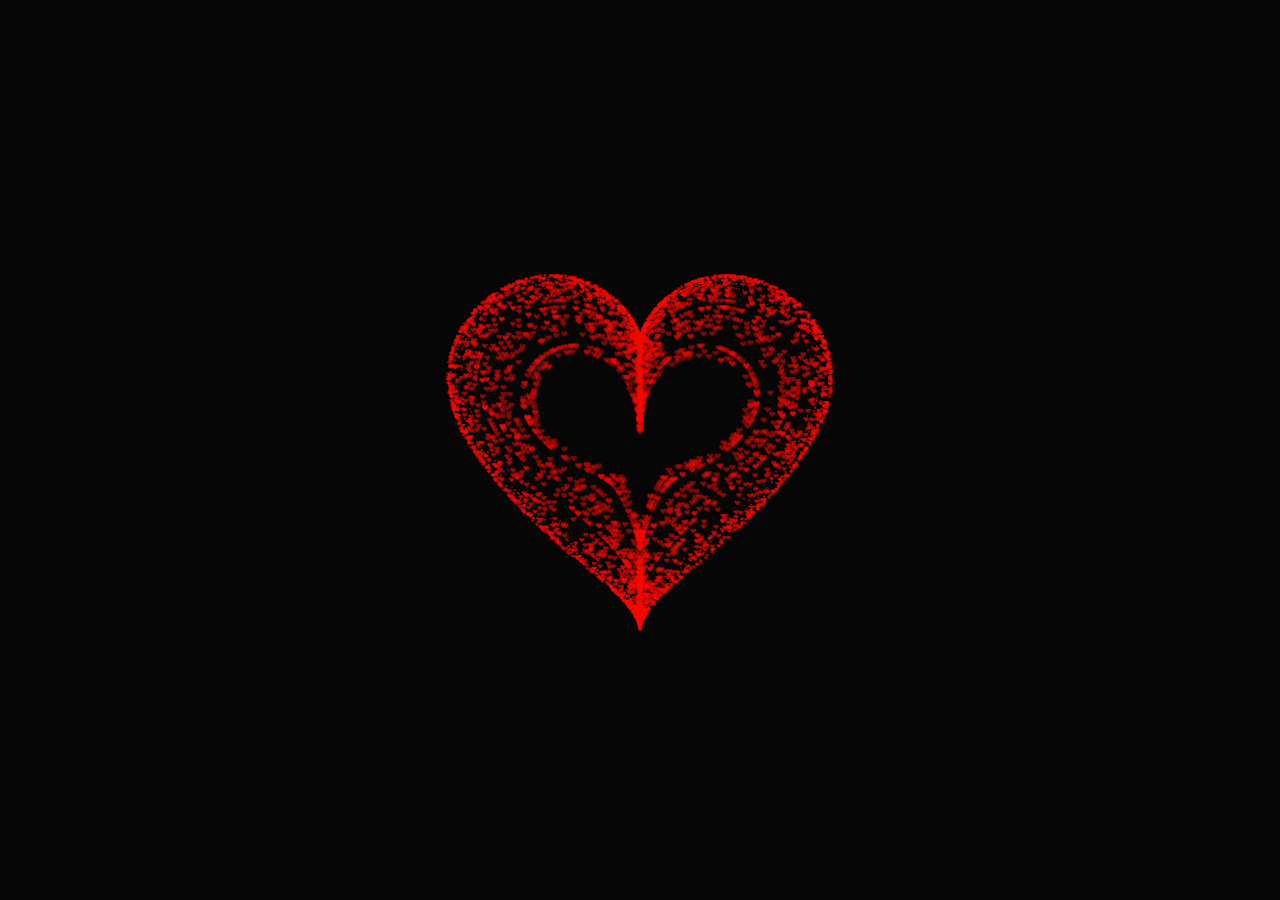
==== index2.html @ 2ffbbf79 "Add files via upload" ====
<!DOCTYPE HTML PUBLIC "-//W3C//DTD HTML 4.0 Transitional//EN">
<HTML>
 <HEAD>
  <TITLE> Bùi Duy Khởi tặng bạn MỴ </TITLE>
  <META NAME="Generator" CONTENT="EditPlus">
  <META NAME="Author" CONTENT="">
  <META NAME="Keywords" CONTENT="">
  <META NAME="Description" CONTENT="">
  <link rel="stylesheet" href="style.css">
  <style>
  html, body {
  height: 100%;
  padding: 0;
  margin: 0;
  background: rgba(0, 0, 0, 0.851);
}
canvas {
  position: absolute;
  width: 100%;
  height: 100%;
}
  </style>
 </HEAD>
 <BODY>
  <div class="box">
    <canvas id="pinkboard"></canvas>
  </div>
<script>
var settings = {
  particles: {
    length:   10000, // maximum amount of particles
    duration:   4, // particle duration in sec
    velocity: 80, // particle velocity in pixels/sec
    effect: -1.3, // play with this for a nice effect
    size:      8, // particle size in pixels
  },
};
/*
 */
(function(){var b=0;var c=["ms","moz","webkit","o"];for(var a=0;a<c.length&&!window.requestAnimationFrame;++a){window.requestAnimationFrame=window[c[a]+"RequestAnimationFrame"];window.cancelAnimationFrame=window[c[a]+"CancelAnimationFrame"]||window[c[a]+"CancelRequestAnimationFrame"]}if(!window.requestAnimationFrame){window.requestAnimationFrame=function(h,e){var d=new Date().getTime();var f=Math.max(0,16-(d-b));var g=window.setTimeout(function(){h(d+f)},f);b=d+f;return g}}if(!window.cancelAnimationFrame){window.cancelAnimationFrame=function(d){clearTimeout(d)}}}());
/*
 * Point class
 */
var Point = (function() {
  function Point(x, y) {
    this.x = (typeof x !== 'undefined') ? x : 0;
    this.y = (typeof y !== 'undefined') ? y : 0;
  }
  Point.prototype.clone = function() {
    return new Point(this.x, this.y);
  };
  Point.prototype.length = function(length) {
    if (typeof length == 'undefined')
      return Math.sqrt(this.x * this.x + this.y * this.y);
    this.normalize();
    this.x *= length;
    this.y *= length;
    return this;
  };
  Point.prototype.normalize = function() {
    var length = this.length();
    this.x /= length;
    this.y /= length;
    return this;
  };
  return Point;
})();
/*
 * Particle class
 */
var Particle = (function() {
  function Particle() {
    this.position = new Point();
    this.velocity = new Point();
    this.acceleration = new Point();
    this.age = 0;
  }
  Particle.prototype.initialize = function(x, y, dx, dy) {
    this.position.x = x;
    this.position.y = y;
    this.velocity.x = dx;
    this.velocity.y = dy;
    this.acceleration.x = dx * settings.particles.effect;
    this.acceleration.y = dy * settings.particles.effect;
    this.age = 0;
  };
  Particle.prototype.update = function(deltaTime) {
    this.position.x += this.velocity.x * deltaTime;
    this.position.y += this.velocity.y * deltaTime;
    this.velocity.x += this.acceleration.x * deltaTime;
    this.velocity.y += this.acceleration.y * deltaTime;
    this.age += deltaTime;
  };
  Particle.prototype.draw = function(context, image) {
    function ease(t) {
      return (--t) * t * t + 1;
    }
    var size = image.width * ease(this.age / settings.particles.duration);
    context.globalAlpha = 1 - this.age / settings.particles.duration;
    context.drawImage(image, this.position.x - size / 2, this.position.y - size / 2, size, size);
  };
  return Particle;
})();
/*
 * ParticlePool class
 */
var ParticlePool = (function() {
  var particles,
      firstActive = 0,
      firstFree   = 0,
      duration    = settings.particles.duration;
 
  function ParticlePool(length) {
    // create and populate particle pool
    particles = new Array(length);
    for (var i = 0; i < particles.length; i++)
      particles[i] = new Particle();
  }
  ParticlePool.prototype.add = function(x, y, dx, dy) {
    particles[firstFree].initialize(x, y, dx, dy);
   
    // handle circular queue
    firstFree++;
    if (firstFree   == particles.length) firstFree   = 0;
    if (firstActive == firstFree       ) firstActive++;
    if (firstActive == particles.length) firstActive = 0;
  };
  ParticlePool.prototype.update = function(deltaTime) {
    var i;
   
    // update active particles
    if (firstActive < firstFree) {
      for (i = firstActive; i < firstFree; i++)
        particles[i].update(deltaTime);
    }
    if (firstFree < firstActive) {
      for (i = firstActive; i < particles.length; i++)
        particles[i].update(deltaTime);
      for (i = 0; i < firstFree; i++)
        particles[i].update(deltaTime);
    }
   
    // remove inactive particles
    while (particles[firstActive].age >= duration && firstActive != firstFree) {
      firstActive++;
      if (firstActive == particles.length) firstActive = 0;
    }
   
   
  };
  ParticlePool.prototype.draw = function(context, image) {
    // draw active particles
    if (firstActive < firstFree) {
      for (i = firstActive; i < firstFree; i++)
        particles[i].draw(context, image);
    }
    if (firstFree < firstActive) {
      for (i = firstActive; i < particles.length; i++)
        particles[i].draw(context, image);
      for (i = 0; i < firstFree; i++)
        particles[i].draw(context, image);
    }
  };
  return ParticlePool;
})();
/*
 * Putting it all together
 */
(function(canvas) {
  var context = canvas.getContext('2d'),
      particles = new ParticlePool(settings.particles.length),
      particleRate = settings.particles.length / settings.particles.duration, // particles/sec
      time;
 
  // get point on heart with -PI <= t <= PI
  function pointOnHeart(t) {
    return new Point(
      160 * Math.pow(Math.sin(t), 3),
      130 * Math.cos(t) - 50 * Math.cos(2 * t) - 20 * Math.cos(3 * t) - 10 * Math.cos(4 * t) + 25
    );
  }
 
  // creating the particle image using a dummy canvas
  var image = (function() {
    var canvas  = document.createElement('canvas'),
        context = canvas.getContext('2d');
    canvas.width  = settings.particles.size;
    canvas.height = settings.particles.size;
    // helper function to create the path
    function to(t) {
      var point = pointOnHeart(t);
      point.x = settings.particles.size / 2 + point.x * settings.particles.size / 350;
      point.y = settings.particles.size / 2 - point.y * settings.particles.size / 350;
      return point;
    }
    // create the path
    context.beginPath();
    var t = -Math.PI;
    var point = to(t);
    context.moveTo(point.x, point.y);
    while (t < Math.PI) {
      t += 0.01; // baby steps!
      point = to(t);
      context.lineTo(point.x, point.y);
    }
    context.closePath();
    // create the fill
    context.fillStyle = '#f50b02';
    context.fill();
    // create the image
    var image = new Image();
    image.src = canvas.toDataURL();
    return image;
  })();
 
  // render that thing!
  function render() {
    // next animation frame
    requestAnimationFrame(render);
   
    // update time
    var newTime   = new Date().getTime() / 1000,
        deltaTime = newTime - (time || newTime);
    time = newTime;
   
    // clear canvas
    context.clearRect(0, 0, canvas.width, canvas.height);
   
    // create new particles
    var amount = particleRate * deltaTime;
    for (var i = 0; i < amount; i++) {
      var pos = pointOnHeart(Math.PI - 2 * Math.PI * Math.random());
      var dir = pos.clone().length(settings.particles.velocity);
      particles.add(canvas.width / 2 + pos.x, canvas.height / 2 - pos.y, dir.x, -dir.y);
    }
   
    // update and draw particles
    particles.update(deltaTime);
    particles.draw(context, image);
  }
 
  // handle (re-)sizing of the canvas
  function onResize() {
    canvas.width  = canvas.clientWidth;
    canvas.height = canvas.clientHeight;
  }
  window.onresize = onResize;
 
  // delay rendering bootstrap
  setTimeout(function() {
    onResize();
    render();
  }, 10);
})(document.getElementById('pinkboard'));
  </script>
 </BODY>
</HTML>
---- style.css ----
body {
	display: flex;
	justify-content: center;
	align-items: center;
	background: rgb(245, 244, 244);
}

.box {
	width: 1000px;
	position: absolute;
	top: 50%;
	left: 50%;
	transform: translate(-50%, -50%);
	display: flex;
	flex-direction: column;
}

#pinkboard {
	position: relative;
	margin: auto;
	height: 750px;
	width: 750px;
	animation: animate 1.2s infinite;
}

#pinkboard:before, #pinkboard:after {
	content: '';
	position: absolute;
	background: #d630a1;
	width: 100px;
	height: 160px;
	border-top-left-radius: 50px;
	border-top-right-radius: 50px;
}

#pinkboard:before {
	left: 100px;
	transform: rotate(-45deg);
	transform-origin: 0 100%;
	box-shadow: 0 14px 28px rgba(0,0,0,0.25),
				0 10px 10px rgba(0,0,0,0.22);
}

#pinkboard:after {
	left: 0;
	transform: rotate(45deg);
	transform-origin: 100% 100%;
}

@keyframes animate {
	0% {
		transform: scale(1);
	}
	30% {
		transform: scale(.8);
	}
	60% {
		transform: scale(1.2);
	}
	100% {
		transform: scale(1);
	}
}
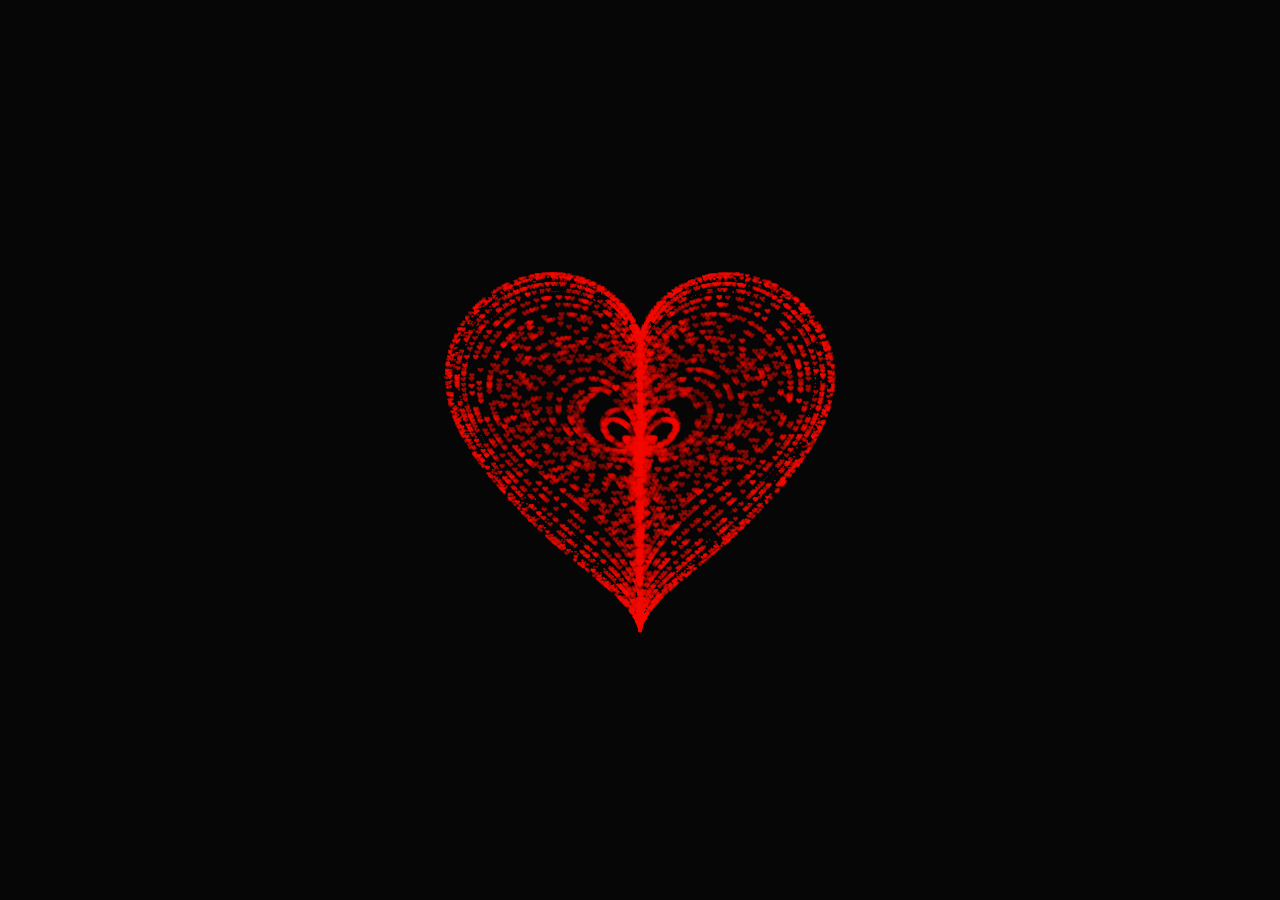
==== commit 00ffd2f3: "Update index2.html" ====
--- a/index2.html
+++ b/index2.html
@@ -1,7 +1,7 @@
 <!DOCTYPE HTML PUBLIC "-//W3C//DTD HTML 4.0 Transitional//EN">
 <HTML>
  <HEAD>
-  <TITLE> Bùi Duy Khởi tặng bạn MỴ </TITLE>
+  <TITLE> Sơn Tặng Trang </TITLE>
   <META NAME="Generator" CONTENT="EditPlus">
   <META NAME="Author" CONTENT="">
   <META NAME="Keywords" CONTENT="">
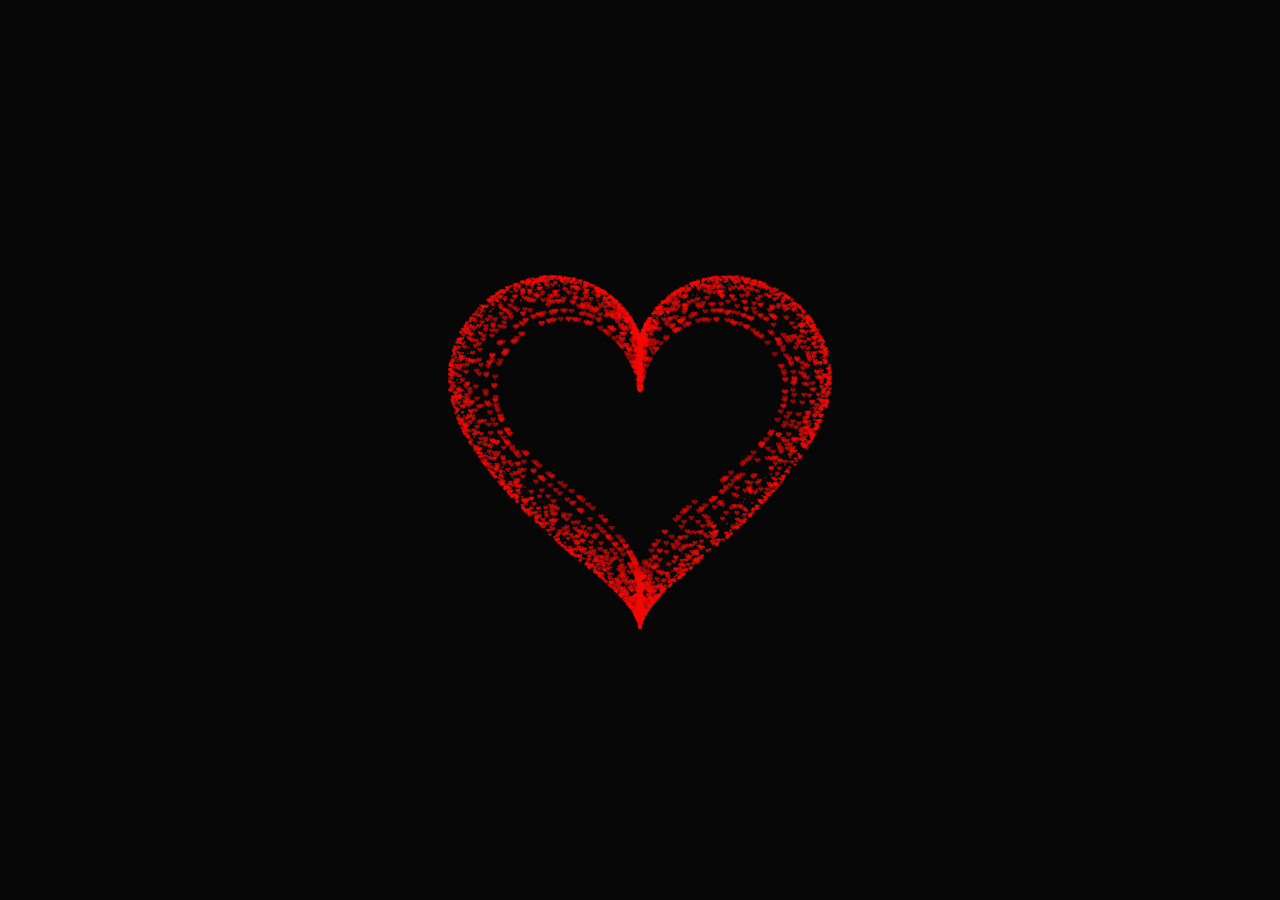
==== commit d1ae734c: "Update index2.html" ====
--- a/index2.html
+++ b/index2.html
@@ -1,7 +1,7 @@
 <!DOCTYPE HTML PUBLIC "-//W3C//DTD HTML 4.0 Transitional//EN">
 <HTML>
  <HEAD>
-  <TITLE> Sơn Tặng Trang </TITLE>
+  <TITLE> Noel zui vẻ </TITLE>
   <META NAME="Generator" CONTENT="EditPlus">
   <META NAME="Author" CONTENT="">
   <META NAME="Keywords" CONTENT="">
